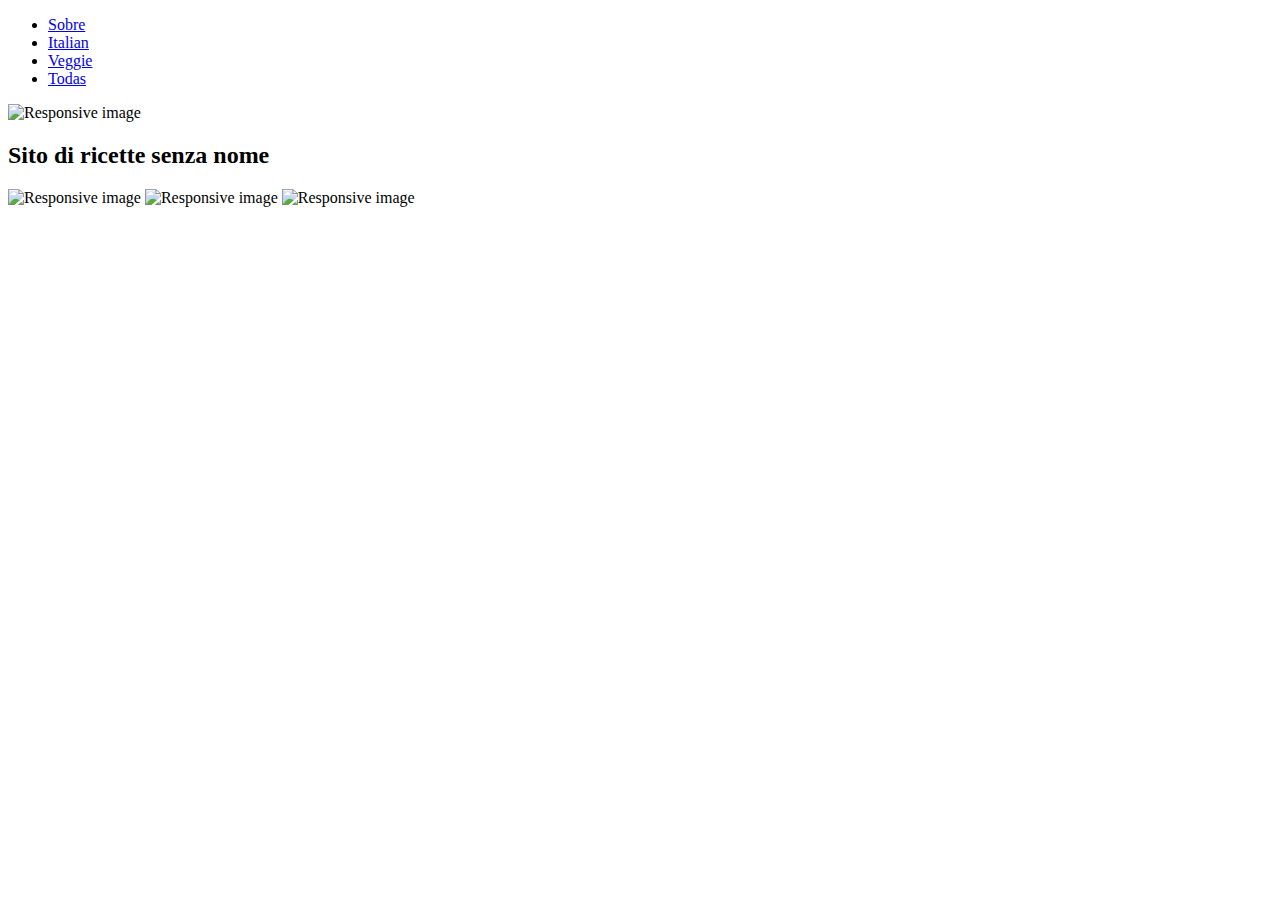
==== index.html @ 10604f93 "Add files via upload" ====
<!DOCTYPE html>
<html lang="pt-br">
    <head>
        <title>PAGINA</title>
        <meta charset="UTF-8">
        <link rel="stylesheet" href="CSS/style.css">
        <link rel="stylesheet" href="/bootstrap-4.5.3-dist/css/bootstrap.min.css"> 
    </head>
    <body>
        <nav class="navbar navbar-expand-lg navbar-light">
            <a class="navbar-brand" href="#"></a>
            <section class="collapse navbar-collapse">
                <ul class="navbar-nav">
                    <li class="nav-item">
                        <a class="nav-link" href="#">Sobre</a>
                    </li>
                    <li class="nav-item">
                        <a class="nav-link" href="#">Italian</a>
                    </li>
                    <li class="nav-item">
                        <a class="nav-link" href="#">Veggie</a>
                    </li>
                    <li class="nav-item">
                        <a class="nav-link" href="#">Todas</a>
                    </li>
                </ul>
            </section>
        </nav>

        <section class="container-fluid">
            <section class="logo">
            </section>
            <section class="container">
             <img src="/img/logo.jpg" class="img-fluid" width="100%" height="1180px" alt="Responsive image">
              <h2 class="texto"> Sito di ricette senza nome</h2>
             <img src="/img/carbonara.jpg" class="img-fluid" width="100%" height="1180px"alt="Responsive image">
             <img src="/img/salad.jpg" class="img-fluid" width="100%" height="1180px" alt="Responsive image">
             <img src="/img/meet.jpg" class="img-fluid" width="100%" height="1180px"alt="Responsive image">
             </section>
            </section>

    </body>
</html>
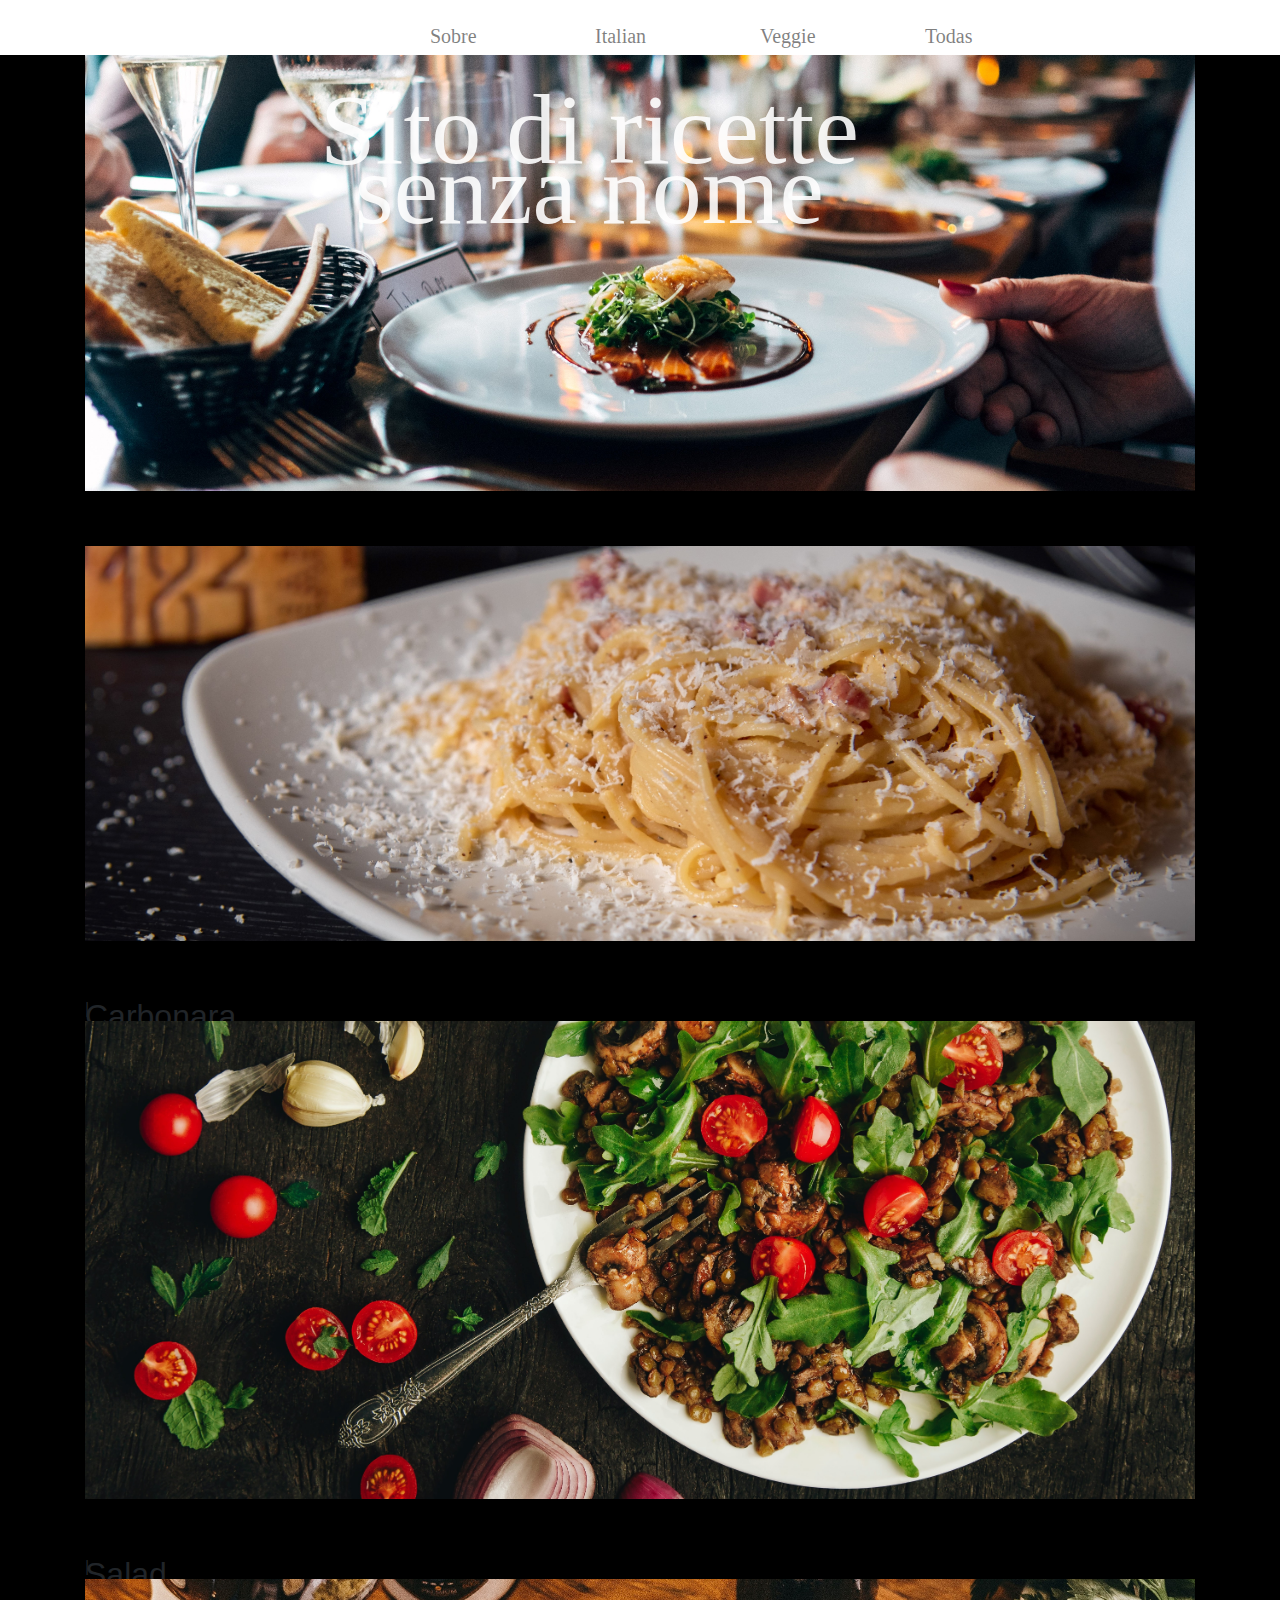
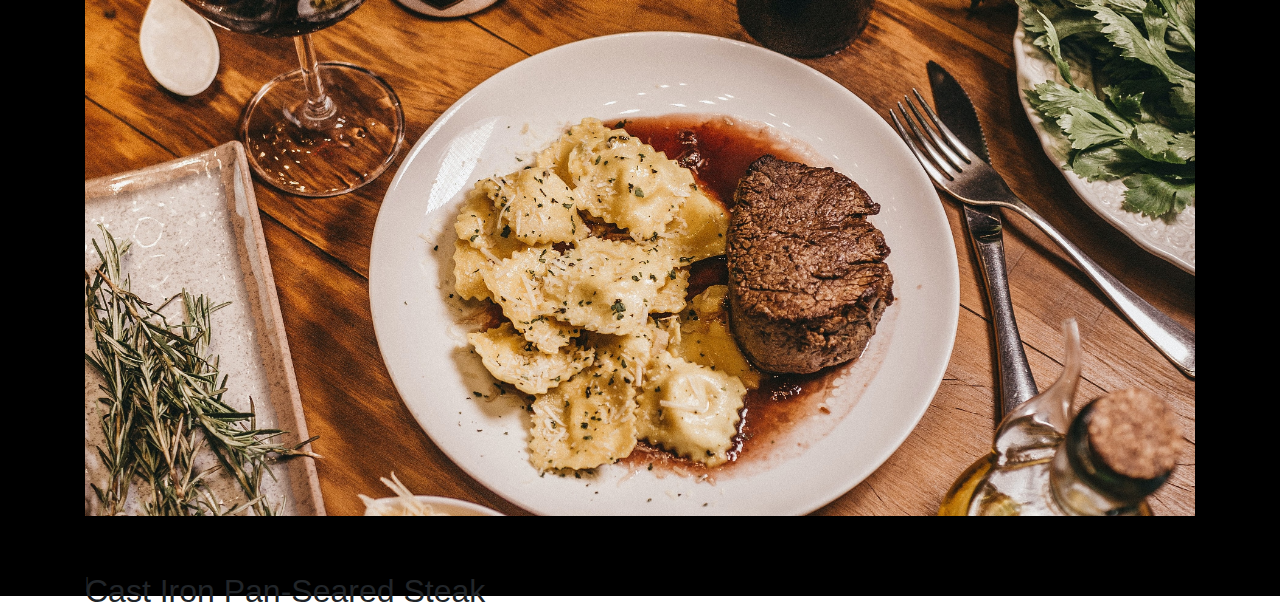
==== commit 6163c99e: "centralizou o texto da logo" ====
--- a/index.html
+++ b/index.html
@@ -9,7 +9,7 @@
     <body>
         <nav class="navbar navbar-expand-lg navbar-light">
             <a class="navbar-brand" href="#"></a>
-            <section class="collapse navbar-collapse">
+            <div class="collapse navbar-collapse">
                 <ul class="navbar-nav">
                     <li class="nav-item">
                         <a class="nav-link" href="#">Sobre</a>
@@ -24,20 +24,29 @@
                         <a class="nav-link" href="#">Todas</a>
                     </li>
                 </ul>
-            </section>
+            </div>
         </nav>
 
-        <section class="container-fluid">
-            <section class="logo">
-            </section>
-            <section class="container">
-             <img src="/img/logo.jpg" class="img-fluid" width="100%" height="1180px" alt="Responsive image">
-              <h2 class="texto"> Sito di ricette senza nome</h2>
-             <img src="/img/carbonara.jpg" class="img-fluid" width="100%" height="1180px"alt="Responsive image">
-             <img src="/img/salad.jpg" class="img-fluid" width="100%" height="1180px" alt="Responsive image">
-             <img src="/img/meet.jpg" class="img-fluid" width="100%" height="1180px"alt="Responsive image">
-             </section>
-            </section>
+        <div class="container-fluid responsive-img">
+            <div class="logo container">
+                <img src="/img/logo.jpg" class="img-fluid img-logo" alt="Responsive image">
+                <h2 class="texto"> Sito di ricette <br>senza nome</h2>
+            </div>
+            <div class="container">
+                <div>
+             <img src="/img/carbonara.jpg" class="img-fluid" alt="Responsive image">
+             <h2 class="texto-img">Carbonara</h2>|
+            </div>
+            <div>
+             <img src="/img/salad.jpg" class="img-fluid" alt="Responsive image">
+             <h2 class="texto-img">Salad</h2>|
+            </div>
+            <div>
+             <img src="/img/meet.jpg" class="img-fluid" alt="Responsive image">
+             <h2 class="texto-img">Cast Iron Pan-Seared Steak</h2>|
+            </div>
+            </div>
+        </div>
 
     </body>
 </html>--- a/CSS/style.css
+++ b/CSS/style.css
@@ -0,0 +1,100 @@
+body{
+    background-color: black;
+}
+
+.container-fluid{
+    background-color: black;
+}
+
+.texto {
+position: absolute;
+color:#fff;
+text-align: center;
+top: 100px;
+left: 50%;
+transform: translate(-50%, 0);
+line-height: 60px;
+width: 250px;
+height: 30px;
+display: flex;
+font-family: Playfair Display;
+font-style: normal;
+font-weight: normal;
+font-size: 100px;
+opacity: 0.9;
+width: 50%;
+height: 1180px;
+height:400px;
+}
+.texto-img{
+    position: absolute;
+
+}
+/*.logo{
+display: flex;
+font-family: Playfair Display;
+font-style: normal;
+font-weight: normal;
+font-size: 100px;
+opacity: 0.9;
+width: 50%;
+height: 1180px;
+height:400px;
+    background-size:cover;
+ 
+
+    display: flex;
+    flex-direction: column;
+    justify-content: center;
+    align-items: flex-start;
+}*/
+
+.navbar{
+    /* Rectangle 1 */
+position: absolute;
+width: 1440px;
+height: 55px;
+left: 0px;
+top: 0px;
+background: #FFFFFF;
+}
+
+.nav-item{
+    position: relative;
+    width: 165px;
+height: 37px;
+left: 390px;
+top: 9px;
+font-family: Playfair Display;
+font-style: normal;
+font-weight: normal;
+font-size: 20px;
+line-height: 69.3%;
+
+display: flex;
+align-items: center;
+text-align: center;
+
+color: #3E3E3E;
+}
+
+.img-fluid{
+position: relative;
+height: 50px;
+width:  ;
+
+display: flex;
+flex-direction: column;
+justify-content: center;
+align-items: flex-start;
+    
+}
+
+.responsive-img img{
+margin-bottom: 5%;
+}
+
+.img-logo{
+    filter: opacity(0,7);
+}
+
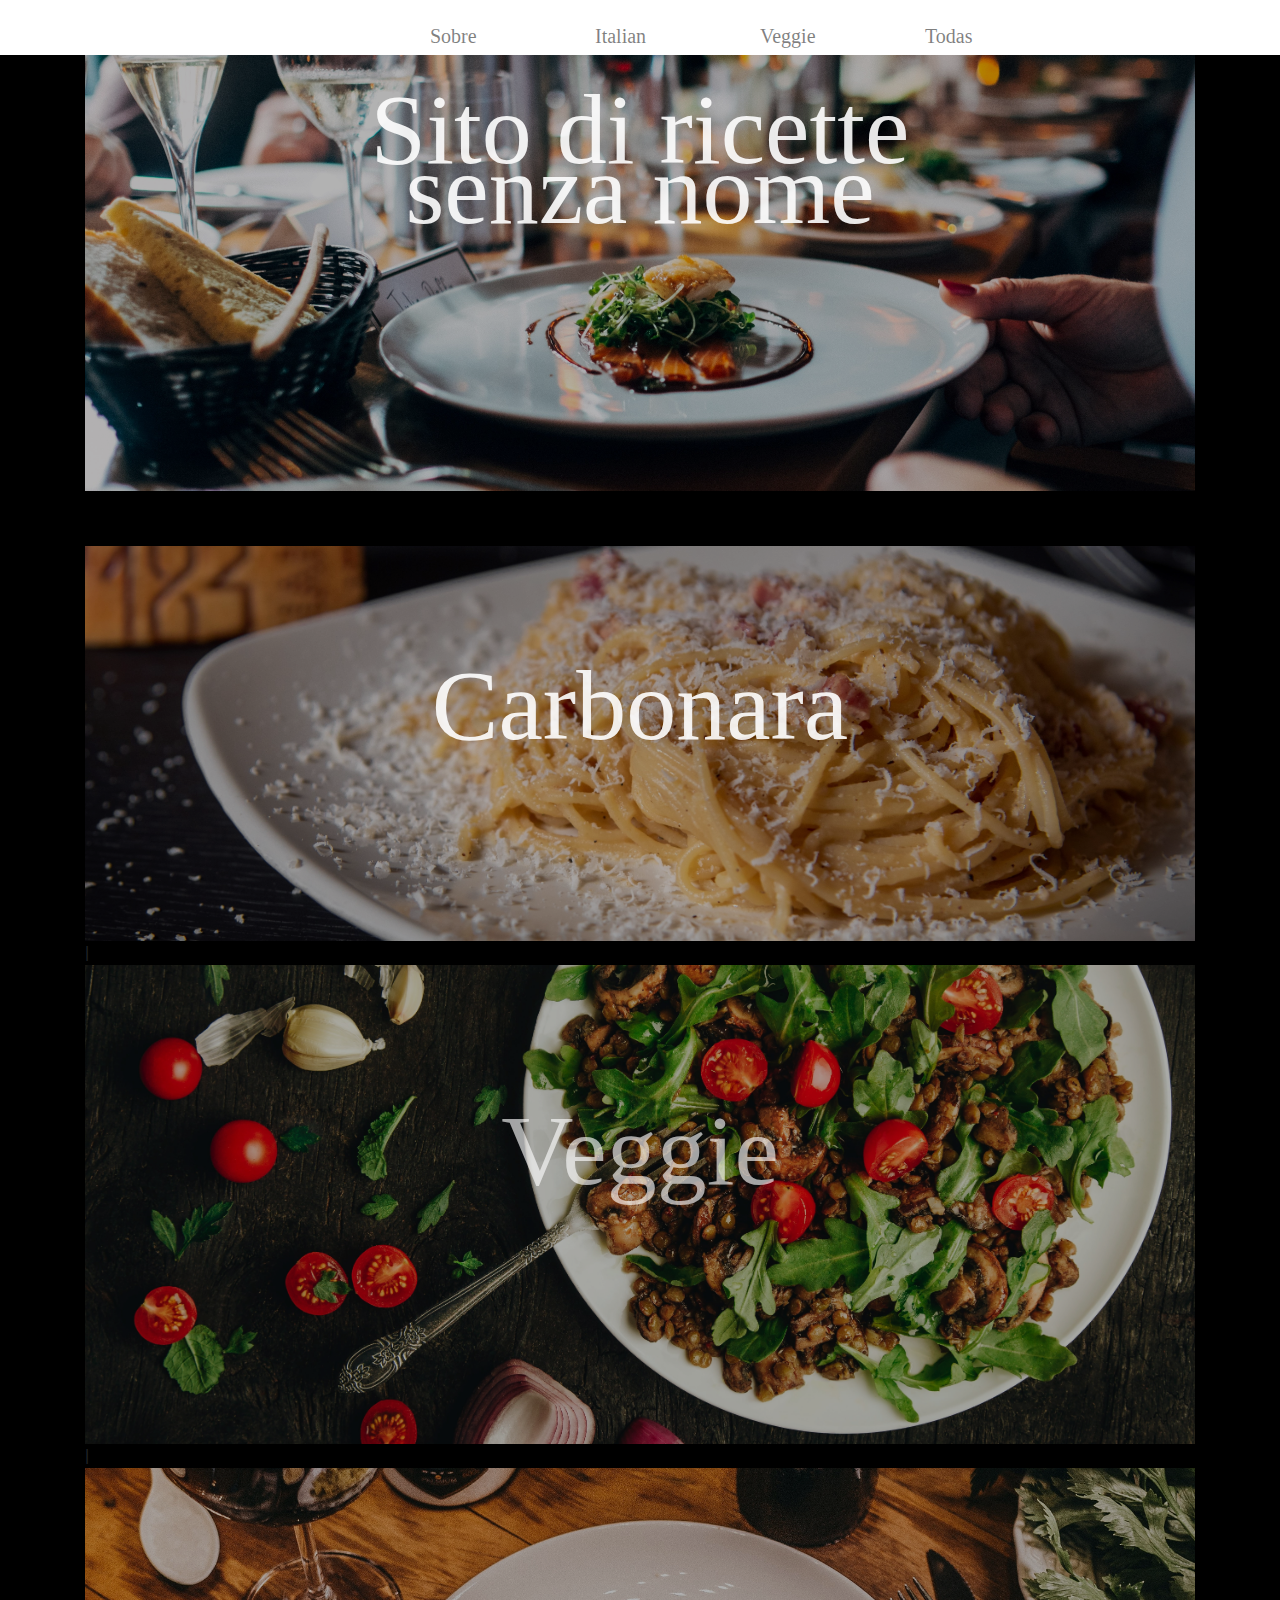
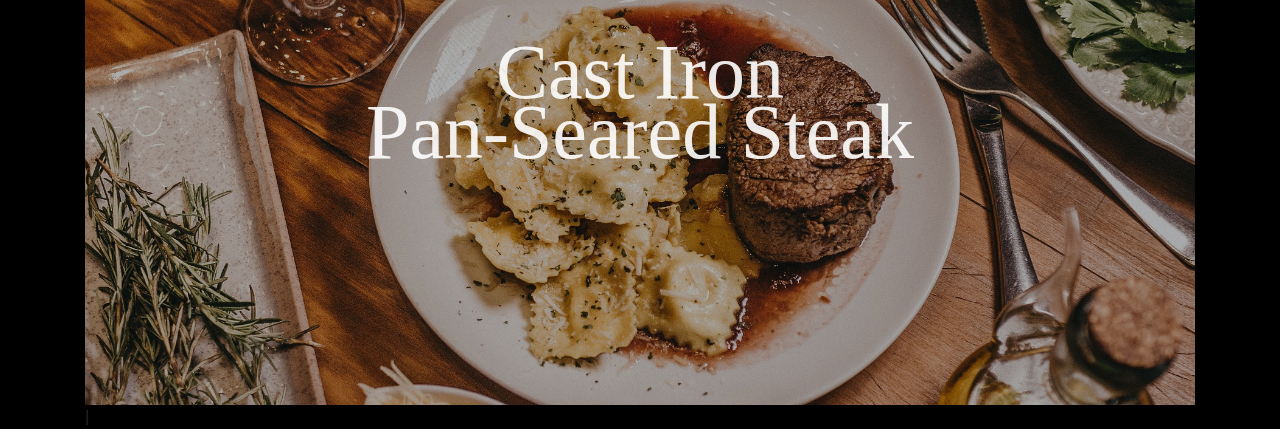
==== commit 994cba02: "filtro nas imagens e centralização do texto" ====
--- a/index.html
+++ b/index.html
@@ -1,52 +1,55 @@
 <!DOCTYPE html>
 <html lang="pt-br">
-    <head>
-        <title>PAGINA</title>
-        <meta charset="UTF-8">
-        <link rel="stylesheet" href="CSS/style.css">
-        <link rel="stylesheet" href="/bootstrap-4.5.3-dist/css/bootstrap.min.css"> 
-    </head>
-    <body>
-        <nav class="navbar navbar-expand-lg navbar-light">
-            <a class="navbar-brand" href="#"></a>
-            <div class="collapse navbar-collapse">
-                <ul class="navbar-nav">
-                    <li class="nav-item">
-                        <a class="nav-link" href="#">Sobre</a>
-                    </li>
-                    <li class="nav-item">
-                        <a class="nav-link" href="#">Italian</a>
-                    </li>
-                    <li class="nav-item">
-                        <a class="nav-link" href="#">Veggie</a>
-                    </li>
-                    <li class="nav-item">
-                        <a class="nav-link" href="#">Todas</a>
-                    </li>
-                </ul>
+
+<head>
+    <title>PAGINA</title>
+    <meta charset="UTF-8">
+    <link rel="stylesheet" href="CSS/style.css">
+    <link rel="stylesheet" href="/bootstrap-4.5.3-dist/css/bootstrap.min.css">
+</head>
+
+<body>
+    <nav class="navbar navbar-expand-lg navbar-light">
+        <a class="navbar-brand" href="#"></a>
+        <div class="collapse navbar-collapse">
+            <ul class="navbar-nav">
+                <li class="nav-item">
+                    <a class="nav-link" href="#">Sobre</a>
+                </li>
+                <li class="nav-item">
+                    <a class="nav-link" href="#">Italian</a>
+                </li>
+                <li class="nav-item">
+                    <a class="nav-link" href="#">Veggie</a>
+                </li>
+                <li class="nav-item">
+                    <a class="nav-link" href="#">Todas</a>
+                </li>
+            </ul>
+        </div>
+    </nav>
+
+    <div class="container-fluid responsive-img">
+        <div class="logo container">
+            <img src="/img/logo.jpg" class="img-fluid img-logo" alt="Responsive image">
+            <h2 class="texto-logo"> Sito di ricette <br>senza nome</h2>
+        </div>
+        <div class="container">
+            <div class="container-img">
+                <img src="/img/carbonara.jpg" class="img-fluid" alt="Responsive image">
+                <h2 class="texto">Carbonara</h2>|
             </div>
-        </nav>
-
-        <div class="container-fluid responsive-img">
-            <div class="logo container">
-                <img src="/img/logo.jpg" class="img-fluid img-logo" alt="Responsive image">
-                <h2 class="texto"> Sito di ricette <br>senza nome</h2>
+            <div class="container-img">
+                <img src="/img/salad.jpg" class="img-fluid" alt="Responsive image">
+                <h2 class="texto" style="filter: opacity(0.7);">Veggie</h2>|
             </div>
-            <div class="container">
-                <div>
-             <img src="/img/carbonara.jpg" class="img-fluid" alt="Responsive image">
-             <h2 class="texto-img">Carbonara</h2>|
-            </div>
-            <div>
-             <img src="/img/salad.jpg" class="img-fluid" alt="Responsive image">
-             <h2 class="texto-img">Salad</h2>|
-            </div>
-            <div>
-             <img src="/img/meet.jpg" class="img-fluid" alt="Responsive image">
-             <h2 class="texto-img">Cast Iron Pan-Seared Steak</h2>|
-            </div>
+            <div class="container-img">
+                <img src="/img/meet.jpg" class="img-fluid" alt="Responsive image">
+                <h2 class="texto" style="width: 80vw; font-size: 78px;">Cast Iron <br>Pan-Seared Steak</h2>|
             </div>
         </div>
+    </div>
 
-    </body>
+</body>
+
 </html>--- a/CSS/style.css
+++ b/CSS/style.css
@@ -10,7 +10,7 @@
 position: absolute;
 color:#fff;
 text-align: center;
-top: 100px;
+top: 31%;
 left: 50%;
 transform: translate(-50%, 0);
 line-height: 60px;
@@ -25,9 +25,34 @@
 width: 50%;
 height: 1180px;
 height:400px;
+justify-content: center;
 }
-.texto-img{
+
+.texto-logo {
     position: absolute;
+    color:#fff;
+    text-align: center;
+    top: 100px;
+    left: 50%;
+    transform: translate(-50%, 0);
+    line-height: 60px;
+    width: 250px;
+    height: 30px;
+    display: flex;
+    font-family: Playfair Display;
+    font-style: normal;
+    font-weight: normal;
+    font-size: 100px;
+    opacity: 0.9;
+    width: 50%;
+    height: 1180px;
+    height:400px;
+    justify-content: center;
+    }
+
+.container-img{
+    position: relative;
+
 
 }
 /*.logo{
@@ -52,11 +77,12 @@
 .navbar{
     /* Rectangle 1 */
 position: absolute;
-width: 1440px;
 height: 55px;
 left: 0px;
 top: 0px;
 background: #FFFFFF;
+overflow:hidden;
+width:100%;
 }
 
 .nav-item{
@@ -81,7 +107,6 @@
 .img-fluid{
 position: relative;
 height: 50px;
-width:  ;
 
 display: flex;
 flex-direction: column;
@@ -91,10 +116,14 @@
 }
 
 .responsive-img img{
-margin-bottom: 5%;
+filter: opacity(0.7);
+
 }
 
 .img-logo{
     filter: opacity(0,7);
+    margin-bottom: 5%;
+    }
+    
 }
 
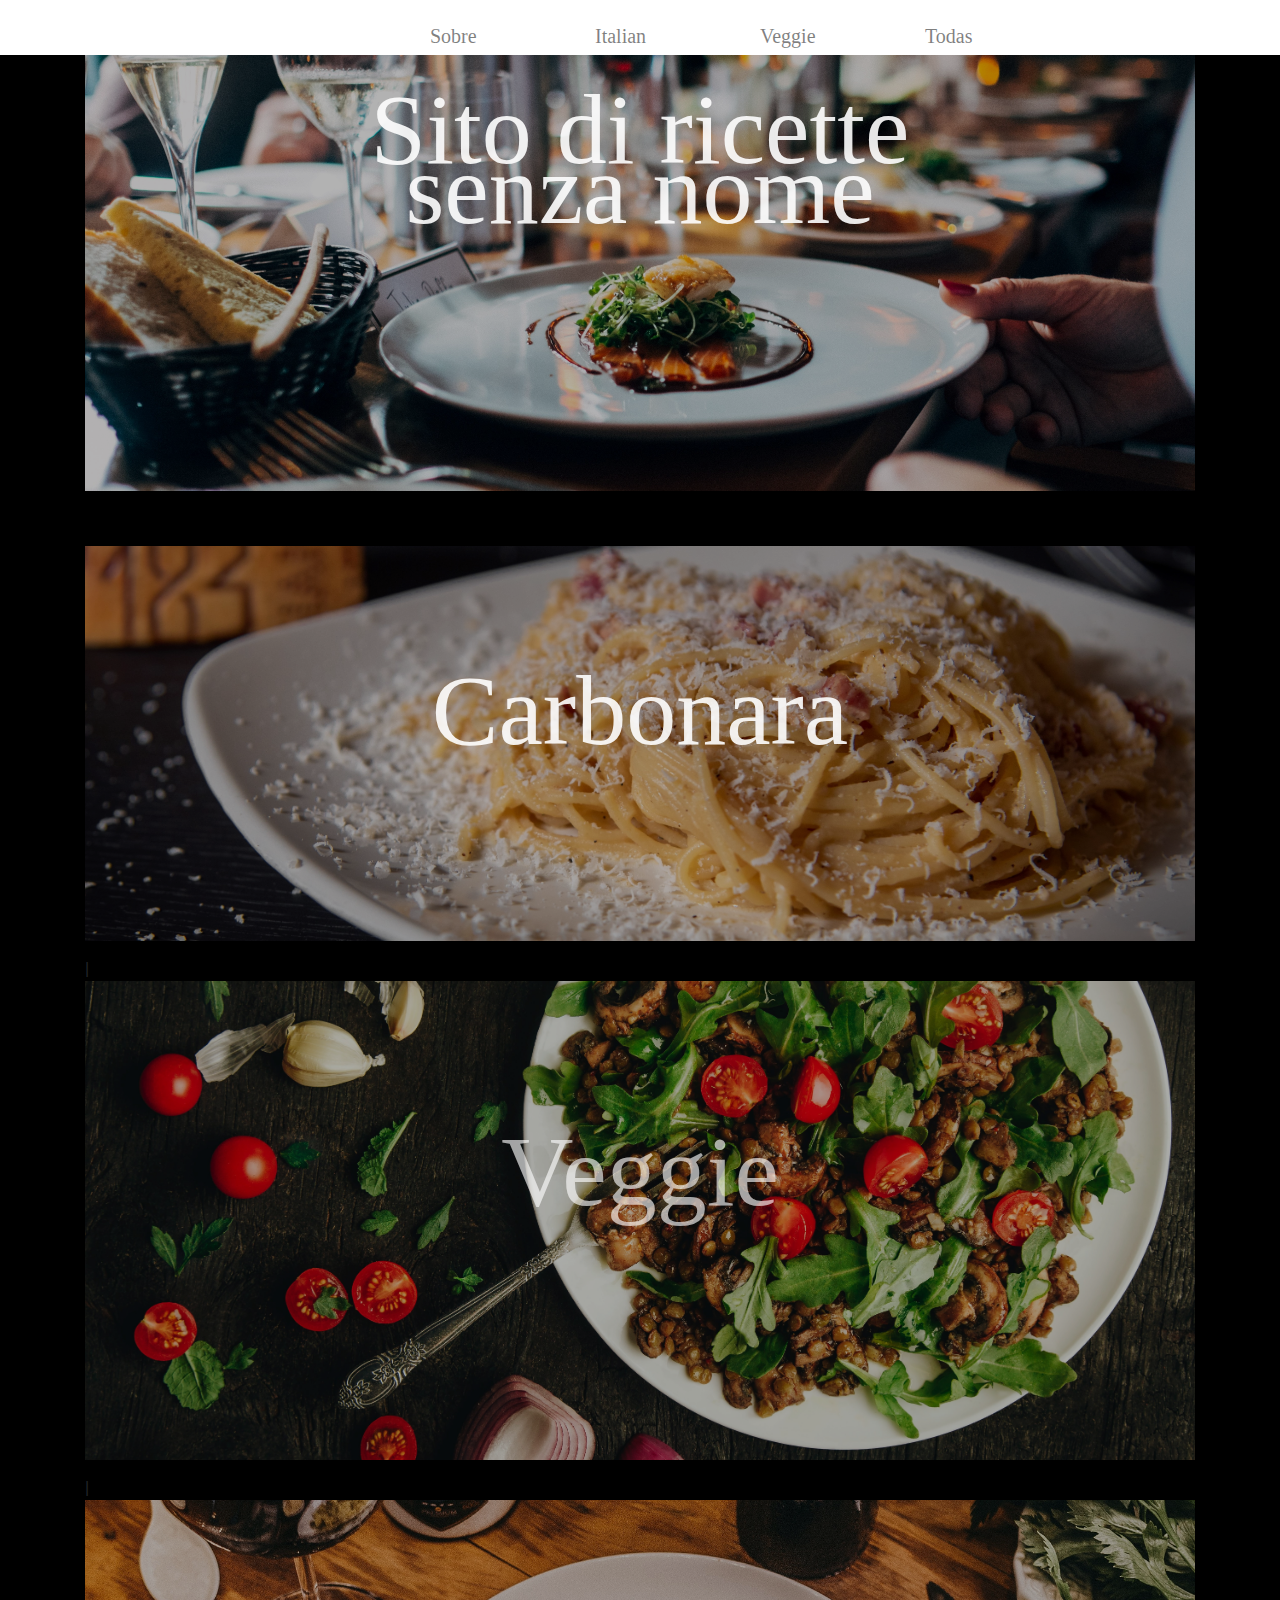
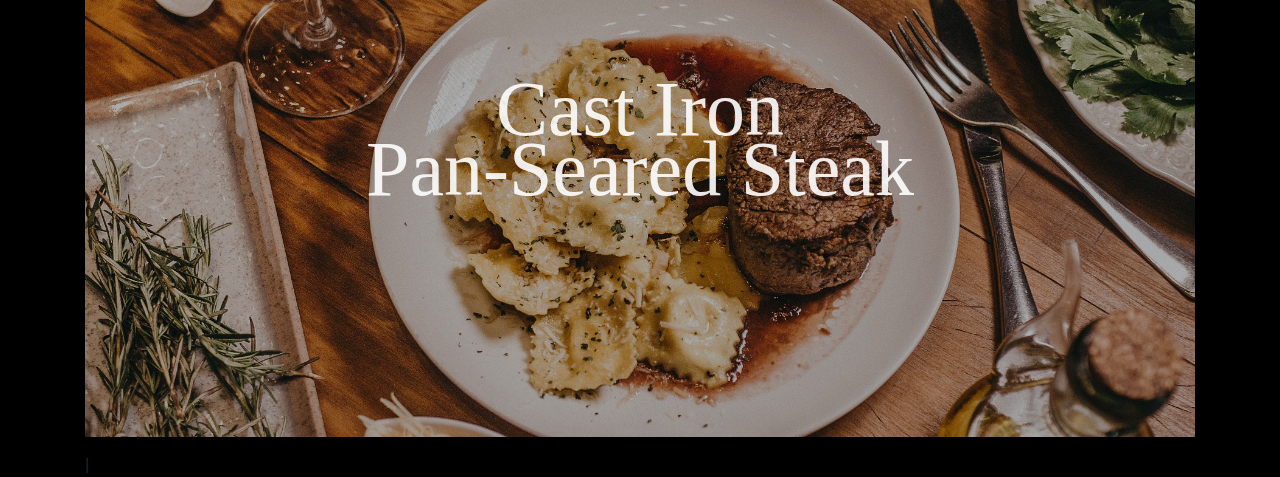
==== commit 7fe5a30e: "nova pagina" ====
--- a/index.html
+++ b/index.html
@@ -36,15 +36,24 @@
         </div>
         <div class="container">
             <div class="container-img">
-                <img src="/img/carbonara.jpg" class="img-fluid" alt="Responsive image">
+                <a href="/page1.html">
+                    <figure>
+                <img src="/img/carbonara.jpg" class="img-fluid" alt="Responsive image"></a>
+                    </figure>
                 <h2 class="texto">Carbonara</h2>|
             </div>
             <div class="container-img">
-                <img src="/img/salad.jpg" class="img-fluid" alt="Responsive image">
+                <a href="#">
+                    <figure>
+                <img src="/img/salad.jpg" class="img-fluid" alt="Responsive image"></a>
+                    </figure>
                 <h2 class="texto" style="filter: opacity(0.7);">Veggie</h2>|
             </div>
             <div class="container-img">
-                <img src="/img/meet.jpg" class="img-fluid" alt="Responsive image">
+                <a href="#">
+                    <figure>
+                <img src="/img/meet.jpg" class="img-fluid" alt="Responsive image"></a>
+                    </figure>
                 <h2 class="texto" style="width: 80vw; font-size: 78px;">Cast Iron <br>Pan-Seared Steak</h2>|
             </div>
         </div>
--- a/CSS/style.css
+++ b/CSS/style.css
@@ -1,10 +1,19 @@
 body{
-    background-color: black;
+    background-color: black !important; 
 }
 
 .container-fluid{
     background-color: black;
 }
+
+figure img {
+    opacity: 1;
+    -webkit-transition: .3s ease-in-out;
+    transition: .3s ease-in-out;
+  }
+  figure:hover img {
+    opacity: .5;
+  }
 
 .texto {
 position: absolute;
@@ -23,8 +32,6 @@
 font-size: 100px;
 opacity: 0.9;
 width: 50%;
-height: 1180px;
-height:400px;
 justify-content: center;
 }
 
@@ -112,18 +119,15 @@
 flex-direction: column;
 justify-content: center;
 align-items: flex-start;
-    
+margin-bottom: 0%;
 }
 
 .responsive-img img{
 filter: opacity(0.7);
-
 }
 
 .img-logo{
     filter: opacity(0,7);
     margin-bottom: 5%;
     }
-    
-}
 
